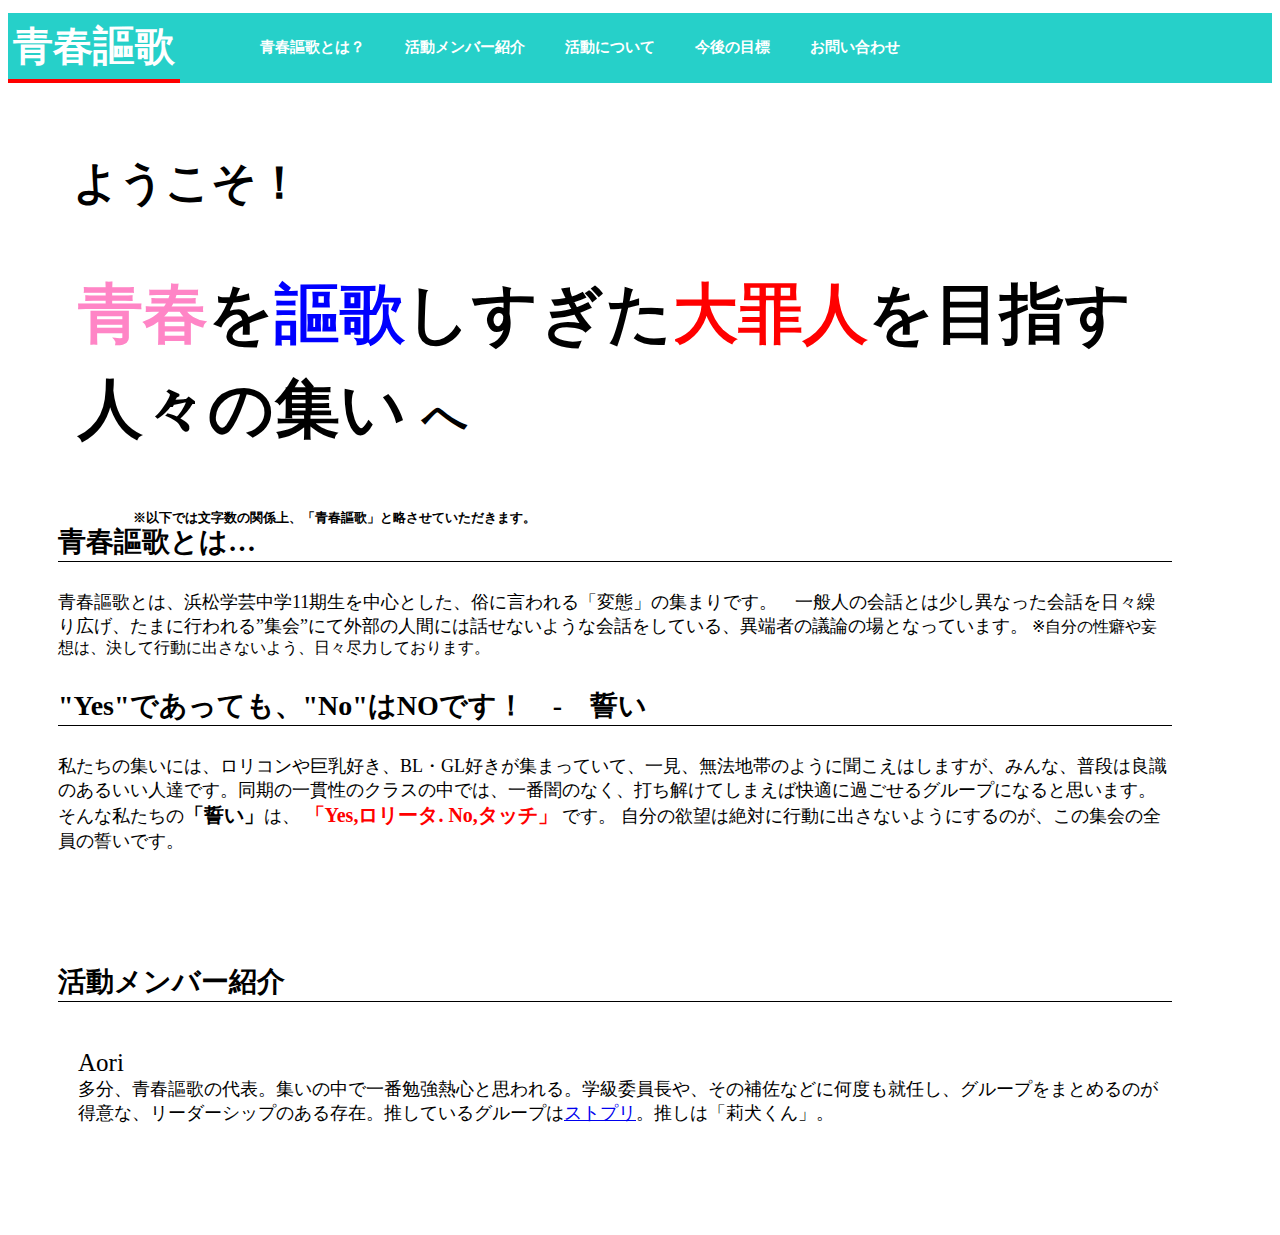
==== index.html @ 32d976d9 "Update index.html" ====
<!DOCTYPE html>
<html>
        <head>
            <meta charset="utf-8">
            <title>我々は青春謳歌だ！-青春を謳歌しすぎた大罪人を目指す人々の集いの公式HP </title>
            <link rel="stylesheet" href="stylesheet.css">

        </head>

        <body>
            <div class="header">
                <div class="header-logo">
                    <a class="no-color-change-1" href="https://kae23456.github.io/practice003/" target="_blank">青春<span>謳</span>歌</a>
                </div>
                <div class="header-list">
                    <ul class="list-ichi">
                        <li> <a class="no-color-change-2" href="https://kae23456.github.io/practice003/#青春謳歌とは">青春謳歌とは？</a></li>
                        <li>活動メンバー紹介</li>
                        <li>活動について</li>
                        <li>今後の目標</li>
                        <li>お問い合わせ</li>
                    </ul> 
                </div>
            </div>
            
            
            <div class="main">
                <div class="main-top">   <h1 class="Welcome">ようこそ！</h1>
                    <h2 class="h2-1"><span class="青春">青春</span>を<span class="謳歌">謳歌</span>しすぎた<span class="大罪人"><br class="sp">大罪人</span>を目指す人々<br class="sp">の集い<span class="Welcome">へ</span></h2>
                    <h2 class="h2-2">※以下では文字数の関係上、「青春謳歌」と略させていただきます。</h2>
                    
                </div> 

                <div class="main-body">
                    <h3 id="青春謳歌とは” class="青春謳歌とは">青春謳歌とは…</h3>
                    <p1>青春謳歌とは、浜松学芸中学11期生を中心とした、俗に言われる「変態」の集まりです。　一般人の会話とは少し異なった会話を日々繰り広げ、たまに行われる”集会”にて外部の人間には話せないような会話をしている、異端者の議論の場となっています。</p1>
                    <p2>        ※自分の性癖や妄想は、決して行動に出さないよう、日々尽力しております。</p2>
                    
                    <h3 class="Yes,but-no">"Yes"であっても、"No"はNOです！　-　誓い</h3>
                    <p1>私たちの集いには、ロリコンや巨乳好き、BL・GL好きが集まっていて、一見、無法地帯のように聞こえはしますが、みんな、普段は良識のあるいい人達です。同期の一貫性のクラスの中では、一番闇のなく、打ち解けてしまえば快適に過ごせるグループになると思います。
                        そんな私たちの<span class="誓い">「誓い」</span>は、
                        <span class="誓いの言葉">「Yes,ロリータ. No,タッチ」</span>
                        です。
                        自分の欲望は絶対に行動に出さないようにするのが、この集会の全員の誓いです。

                    </p3>

                </div> 

            

                <div class="main-ni">
                    <h5 class="活動メンバー紹介">活動メンバー紹介</h5>

                    <div class="活動メンバー紹介-中身">
                        <div class="aori">
                            <p1>
                            Aori<br>
                            </p1>
                            <p2>
                            多分、青春謳歌の代表。集いの中で一番勉強熱心と思われる。学級委員長や、その補佐などに何度も就任し、グループをまとめるのが得意な、リーダーシップのある存在。推しているグループは<a target="_blank" href="https://strawberryprince.com/">ストプリ</a>。推しは「莉犬くん」。
                            </p2>
                    
                        </div>

                        <div class="">
                            <p>
                            
                            </p>
                            <p>

                            </p>
                    
                        </div>

                        <div class="">
                            <p>
                            
                            </p>
                            <p>

                            </p>
                    
                        </div>
                    
                        </div>
                
                    </div>
                </div>
            </div>    
        </body>


</html>
---- stylesheet.css ----
.header {
    margin-bottom: 10px;
    background-color: #26d0c9;
    height: 70px;
}

.header-logo {
    font-size: 40px;
    color: white;
    border-bottom:4px solid red;
    float:left;
    margin-bottom: 10px;
    margin-right: 60px;
    font-weight:bold;   
    padding: 5px 5px  
}

.header-logo a{
    color: white;
    text-decoration: none;
}

.header-logo a:hover{
    color:black;
}

.list-ichi a {
    color: white;
    text-decoration: none;
}

.list-ichi a:hover {
    color:black;
}

.header-logo span {
    font-size: 42px;
}

.header-list li {
    float:left;
    padding:25px 20px;
    font-size:15px;
    font-weight:bold;
}

.list-ichi {
    font-size:small;
    color: white;
    list-style:none;
}

.main {
    background-color: white;
    margin-right:100px;
    margin-left:50px;
}

.main-top {
    margin-bottom:110px;
    height:300px;
}

.Welcome {
    padding-top: 40px;
    font-size: 45px;
    font-family:"MS Mincho";
    padding-left: 15px;

}

.h2-1 {
    color:rgb(0, 0, 0);
    font-size: 65px;
    padding-left: 20px;
    padding-right: 20px;
    font-family:"MS Mincho";
    font-weight: 900;
    line-height:95px;
}

@media screen and (min-width: 768px){
    .sp {
      display: none;
    }
}

.青春 {
    color: #ff85c6;
}

.謳歌 {
    color: blue;
}

.大罪人 {
    color:red;
}

.h2-2 {
    font-size: 13px;
    padding-left:75px;
    font-family:Arial;
    line-height:0px;
}

.main-body {
    font-family:"Yu Gothic";
    margin-bottom:110px;
}

.main-body p1 {
    font-size:18px
}

h3 {
    font-size:28px;
    font-family:"MS Mincho";
    border-bottom: 1px solid black;
}



.誓い {
    font-weight: 900;
    font-size:20px
}

.誓いの言葉 {
    font-weight:900;
    color:red;
    font-size:20px;
}

.main-ni {
    margin-bottom: 110px;
}

.活動メンバー紹介 {
    font-size:28px;
    font-family:"MS Mincho";
    border-bottom: 1px solid black;
}

.活動メンバー紹介-中身 {
    margin-left:20px;
}

.aori p1{
    font-size:25px;
}

.aori p2 {
    font-size:18px;
}
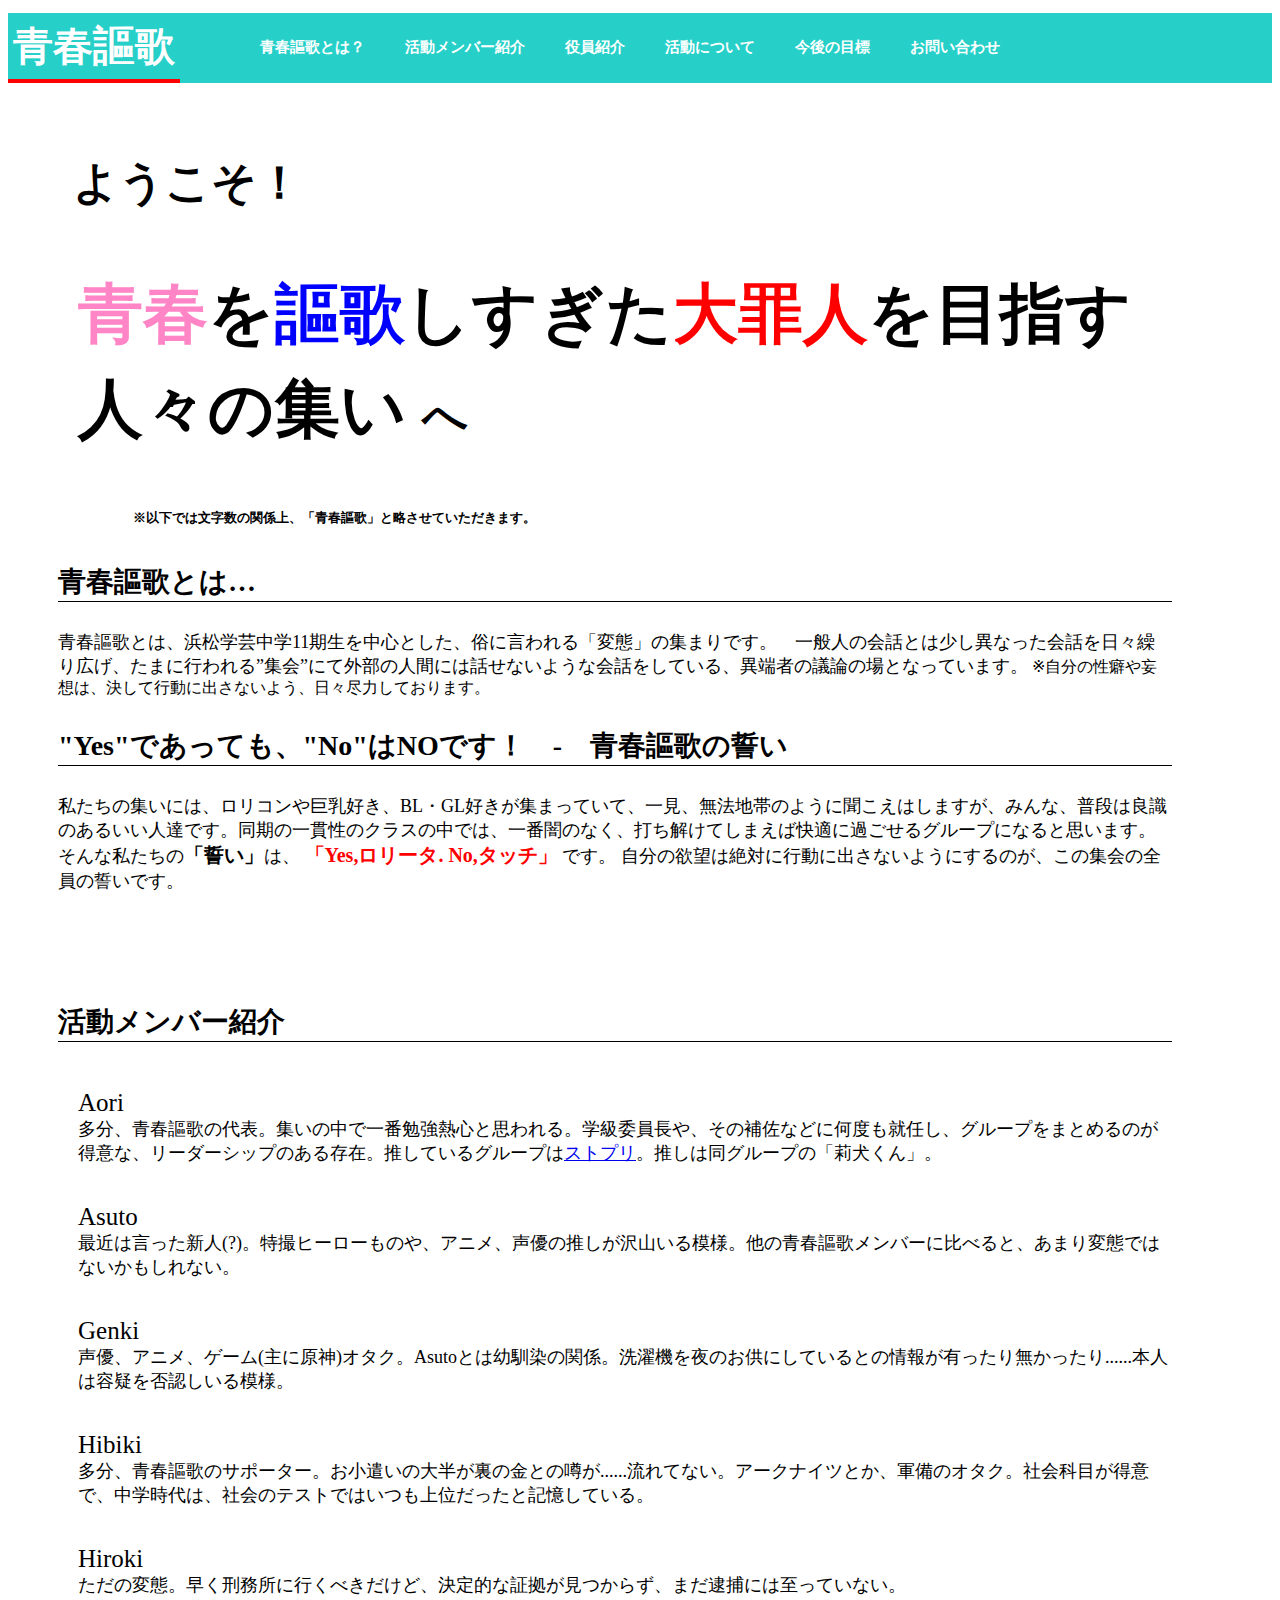
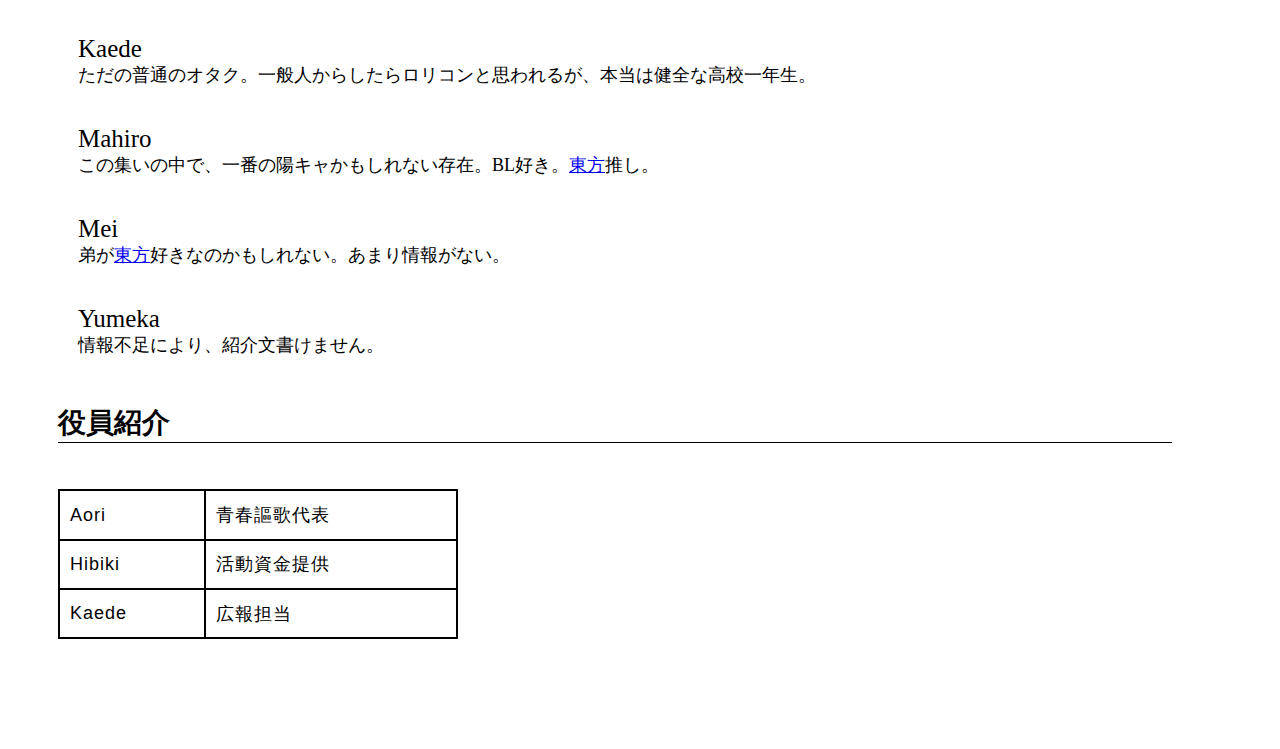
==== commit 8982a3ce: "Create index.html" ====
--- a/index.html
+++ b/index.html
@@ -15,8 +15,9 @@
                 <div class="header-list">
                     <ul class="list-ichi">
                         <li> <a class="no-color-change-2" href="https://kae23456.github.io/practice003/#青春謳歌とは">青春謳歌とは？</a></li>
-                        <li>活動メンバー紹介</li>
-                        <li>活動について</li>
+                        <li> <a class="no-color-change-2" href="https://kae23456.github.io/practice003/#活動メンバー紹介">活動メンバー紹介</a></li>
+                        <li> <a class="no-color-change-2" href="https://kae23456.github.io/practice003/#役員紹介">役員紹介</a></li>
+                        <li> <a class="no-color-change-2" href="https://kae23456.github.io/practice003/#">活動について</a></li>
                         <li>今後の目標</li>
                         <li>お問い合わせ</li>
                     </ul> 
@@ -36,7 +37,7 @@
                     <p1>青春謳歌とは、浜松学芸中学11期生を中心とした、俗に言われる「変態」の集まりです。　一般人の会話とは少し異なった会話を日々繰り広げ、たまに行われる”集会”にて外部の人間には話せないような会話をしている、異端者の議論の場となっています。</p1>
                     <p2>        ※自分の性癖や妄想は、決して行動に出さないよう、日々尽力しております。</p2>
                     
-                    <h3 class="Yes,but-no">"Yes"であっても、"No"はNOです！　-　誓い</h3>
+                    <h3 class="Yes,but-no">"Yes"であっても、"No"はNOです！　-　青春謳歌の誓い</h3>
                     <p1>私たちの集いには、ロリコンや巨乳好き、BL・GL好きが集まっていて、一見、無法地帯のように聞こえはしますが、みんな、普段は良識のあるいい人達です。同期の一貫性のクラスの中では、一番闇のなく、打ち解けてしまえば快適に過ごせるグループになると思います。
                         そんな私たちの<span class="誓い">「誓い」</span>は、
                         <span class="誓いの言葉">「Yes,ロリータ. No,タッチ」</span>
@@ -50,7 +51,7 @@
             
 
                 <div class="main-ni">
-                    <h5 class="活動メンバー紹介">活動メンバー紹介</h5>
+                    <h5 id="活動メンバー紹介" class="活動メンバー紹介">活動メンバー紹介</h5>
 
                     <div class="活動メンバー紹介-中身">
                         <div class="aori">
@@ -58,33 +59,110 @@
                             Aori<br>
                             </p1>
                             <p2>
-                            多分、青春謳歌の代表。集いの中で一番勉強熱心と思われる。学級委員長や、その補佐などに何度も就任し、グループをまとめるのが得意な、リーダーシップのある存在。推しているグループは<a target="_blank" href="https://strawberryprince.com/">ストプリ</a>。推しは「莉犬くん」。
+                            多分、青春謳歌の代表。集いの中で一番勉強熱心と思われる。学級委員長や、その補佐などに何度も就任し、グループをまとめるのが得意な、リーダーシップのある存在。推しているグループは<a target="_blank" href="https://strawberryprince.com/">ストプリ</a>。推しは同グループの「莉犬くん」。
                             </p2>
                     
                         </div>
 
-                        <div class="">
-                            <p>
-                            
-                            </p>
-                            <p>
-
-                            </p>
+                        <div class="asuto">
+                            <p1>
+                            Asuto<br>
+                            </p1>
+                            <p2>
+                            最近は言った新人(?)。特撮ヒーローものや、アニメ、声優の推しが沢山いる模様。他の青春謳歌メンバーに比べると、あまり変態ではないかもしれない。
+                            </p2>
                     
                         </div>
 
-                        <div class="">
-                            <p>
-                            
-                            </p>
-                            <p>
-
-                            </p>
+                        <div class="genki">
+                            <p1>
+                            Genki<br>
+                            </p1>
+                            <p2>
+                            声優、アニメ、ゲーム(主に原神)オタク。Asutoとは幼馴染の関係。洗濯機を夜のお供にしているとの情報が有ったり無かったり......本人は容疑を否認しいる模様。
+                            </p2>
                     
                         </div>
+
+                        <div class="hibiki">
+                            <p1>
+                            Hibiki<br>
+                            </p1>
+                            <p2>
+                            多分、青春謳歌のサポーター。お小遣いの大半が裏の金との噂が......流れてない。アークナイツとか、軍備のオタク。社会科目が得意で、中学時代は、社会のテストではいつも上位だったと記憶している。
+                            </p2>
+                    
+                        </div>
+
+                        <div class="hiroki">
+                            <p1>
+                            Hiroki<br>
+                            </p1>
+                            <p2>
+                            ただの変態。早く刑務所に行くべきだけど、決定的な証拠が見つからず、まだ逮捕には至っていない。
+                            </p2>
+                    
+                        </div>
+
+                        <div class="kaede">
+                            <p1>
+                            Kaede<br>
+                            </p1>
+                            <p2>
+                            ただの普通のオタク。一般人からしたらロリコンと思われるが、本当は健全な高校一年生。
+                            </p2>
+                    
+                        </div>
+
+                        <div class="mahiro">
+                            <p1>
+                            Mahiro<br>
+                            </p1>
+                            <p2>
+                            この集いの中で、一番の陽キャかもしれない存在。BL好き。<a target="_blank" href="https://touhou-x.jp/">東方</a>推し。
+                            </p2>
+                    
+                        </div>
+
+                        <div class="mei">
+                            <p1>
+                            Mei<br>
+                            </p1>
+                            <p2>
+                            弟が<a target="_blank" href="https://touhou-x.jp/">東方</a>好きなのかもしれない。あまり情報がない。
+                            </p2>
+                    
+                        </div>
+
+                        <div class="yumeka">
+                            <p1>
+                            Yumeka<br>
+                            </p1>
+                            <p2>
+                            情報不足により、紹介文書けません。
+                            </p2>
                     
                         </div>
                 
+                    </div>
+
+                    <div id="役員紹介" class="役員紹介段落">
+                        <h5 class="役員紹介">役員紹介</h5>
+                        <table>
+                            <tr class="表1-1">
+                                <td>Aori</td>
+                                <td>青春謳歌代表</td>
+                            </tr>
+                            <tr class="表1-2">
+                                <td>Hibiki</td>
+                                <td>活動資金提供</td>
+                            </tr>
+                            <tr>
+                                <td>Kaede</td>
+                                <td>広報担当</td>
+                            </tr>
+
+                        </table>
                     </div>
                 </div>
             </div>    
--- a/stylesheet.css
+++ b/stylesheet.css
@@ -1,155 +1,183 @@
-.header {
-    margin-bottom: 10px;
-    background-color: #26d0c9;
-    height: 70px;
-}
-
-.header-logo {
-    font-size: 40px;
-    color: white;
-    border-bottom:4px solid red;
-    float:left;
-    margin-bottom: 10px;
-    margin-right: 60px;
-    font-weight:bold;   
-    padding: 5px 5px  
-}
-
-.header-logo a{
-    color: white;
-    text-decoration: none;
-}
-
-.header-logo a:hover{
-    color:black;
-}
-
-.list-ichi a {
-    color: white;
-    text-decoration: none;
-}
-
-.list-ichi a:hover {
-    color:black;
-}
-
-.header-logo span {
-    font-size: 42px;
-}
-
-.header-list li {
-    float:left;
-    padding:25px 20px;
-    font-size:15px;
-    font-weight:bold;
-}
-
-.list-ichi {
-    font-size:small;
-    color: white;
-    list-style:none;
-}
-
-.main {
-    background-color: white;
-    margin-right:100px;
-    margin-left:50px;
-}
-
-.main-top {
-    margin-bottom:110px;
-    height:300px;
-}
-
-.Welcome {
-    padding-top: 40px;
-    font-size: 45px;
-    font-family:"MS Mincho";
-    padding-left: 15px;
-
-}
-
-.h2-1 {
-    color:rgb(0, 0, 0);
-    font-size: 65px;
-    padding-left: 20px;
-    padding-right: 20px;
-    font-family:"MS Mincho";
-    font-weight: 900;
-    line-height:95px;
-}
-
-@media screen and (min-width: 768px){
-    .sp {
-      display: none;
-    }
-}
-
-.青春 {
-    color: #ff85c6;
-}
-
-.謳歌 {
-    color: blue;
-}
-
-.大罪人 {
-    color:red;
-}
-
-.h2-2 {
-    font-size: 13px;
-    padding-left:75px;
-    font-family:Arial;
-    line-height:0px;
-}
-
-.main-body {
-    font-family:"Yu Gothic";
-    margin-bottom:110px;
-}
-
-.main-body p1 {
-    font-size:18px
-}
-
-h3 {
-    font-size:28px;
-    font-family:"MS Mincho";
-    border-bottom: 1px solid black;
-}
-
-
-
-.誓い {
-    font-weight: 900;
-    font-size:20px
-}
-
-.誓いの言葉 {
-    font-weight:900;
-    color:red;
-    font-size:20px;
-}
-
-.main-ni {
-    margin-bottom: 110px;
-}
-
-.活動メンバー紹介 {
-    font-size:28px;
-    font-family:"MS Mincho";
-    border-bottom: 1px solid black;
-}
-
-.活動メンバー紹介-中身 {
-    margin-left:20px;
-}
-
-.aori p1{
-    font-size:25px;
-}
-
-.aori p2 {
-    font-size:18px;
-}
+.header {
+    margin-bottom: 10px;
+    background-color: #26d0c9;
+    height: 70px;
+}
+
+.header-logo {
+    font-size: 40px;
+    color: white;
+    border-bottom:4px solid red;
+    float:left;
+    margin-bottom: 10px;
+    margin-right: 60px;
+    font-weight:bold;   
+    padding: 5px 5px  
+}
+
+.header-logo a{
+    color: white;
+    text-decoration: none;
+}
+
+.header-logo a:hover{
+    color:black;
+}
+
+.list-ichi a {
+    color: white;
+    text-decoration: none;
+}
+
+.list-ichi a:hover {
+    color:black;
+}
+
+.header-logo span {
+    font-size: 42px;
+}
+
+.header-list li {
+    float:left;
+    padding:25px 20px;
+    font-size:15px;
+    font-weight:bold;
+}
+
+.list-ichi {
+    font-size:small;
+    color: white;
+    list-style:none;
+}
+
+.main {
+    background-color: white;
+    margin-right:100px;
+    margin-left:50px;
+}
+
+.main-top {
+    margin-bottom:150px;
+    height:300px;
+}
+
+.Welcome {
+    padding-top: 40px;
+    font-size: 45px;
+    font-family:"MS Mincho";
+    padding-left: 15px;
+
+}
+
+.h2-1 {
+    color:rgb(0, 0, 0);
+    font-size: 65px;
+    padding-left: 20px;
+    padding-right: 20px;
+    font-family:"MS Mincho";
+    font-weight: 900;
+    line-height:95px;
+}
+
+@media screen and (min-width: 1000px){
+    .sp {
+      display: none;
+    }
+}
+
+.青春 {
+    color: #ff85c6;
+}
+
+.謳歌 {
+    color: blue;
+}
+
+.大罪人 {
+    color:red;
+}
+
+.h2-2 {
+    font-size: 13px;
+    padding-left:75px;
+    font-family:Arial;
+    line-height:0px;
+}
+
+.main-body {
+    font-family:"Yu Gothic";
+    margin-bottom:110px;
+}
+
+.main-body p1 {
+    font-size:18px
+}
+
+h3 {
+    font-size:28px;
+    font-family:"MS Mincho";
+    border-bottom: 1px solid black;
+}
+
+
+
+.誓い {
+    font-weight: 900;
+    font-size:20px
+}
+
+.誓いの言葉 {
+    font-weight:900;
+    color:red;
+    font-size:20px;
+}
+
+.main-ni {
+    margin-bottom: 110px;
+}
+
+.活動メンバー紹介 {
+    font-size:28px;
+    font-family:"MS Mincho";
+    border-bottom: 1px solid black;
+}
+
+.活動メンバー紹介-中身 {
+    margin-left:20px;
+}
+
+.活動メンバー紹介-中身 p1{
+    font-size:25px;
+    font-weight:450;
+}
+
+.aori,.asuto,.genki,.hibiki,.hiroki,.kaede,.mahiro,.mei,.yumeka p2 {
+    font-size:18px;
+    margin-bottom:38px;
+}
+
+.役員紹介 {
+    font-size:28px;
+    font-family:"MS Mincho";
+    border-bottom: 1px solid black;
+}
+
+td,
+th {
+    border: 2px solid black;
+    padding: 10px;
+    font-size:18px;
+}
+
+table {
+    border-collapse: collapse;
+    border: 2px solid black;
+    letter-spacing: 1px;
+    font-family: sans-serif;
+    font-size: .8rem;
+}
+
+table {
+    width:400px;
+    height:150px;
+}
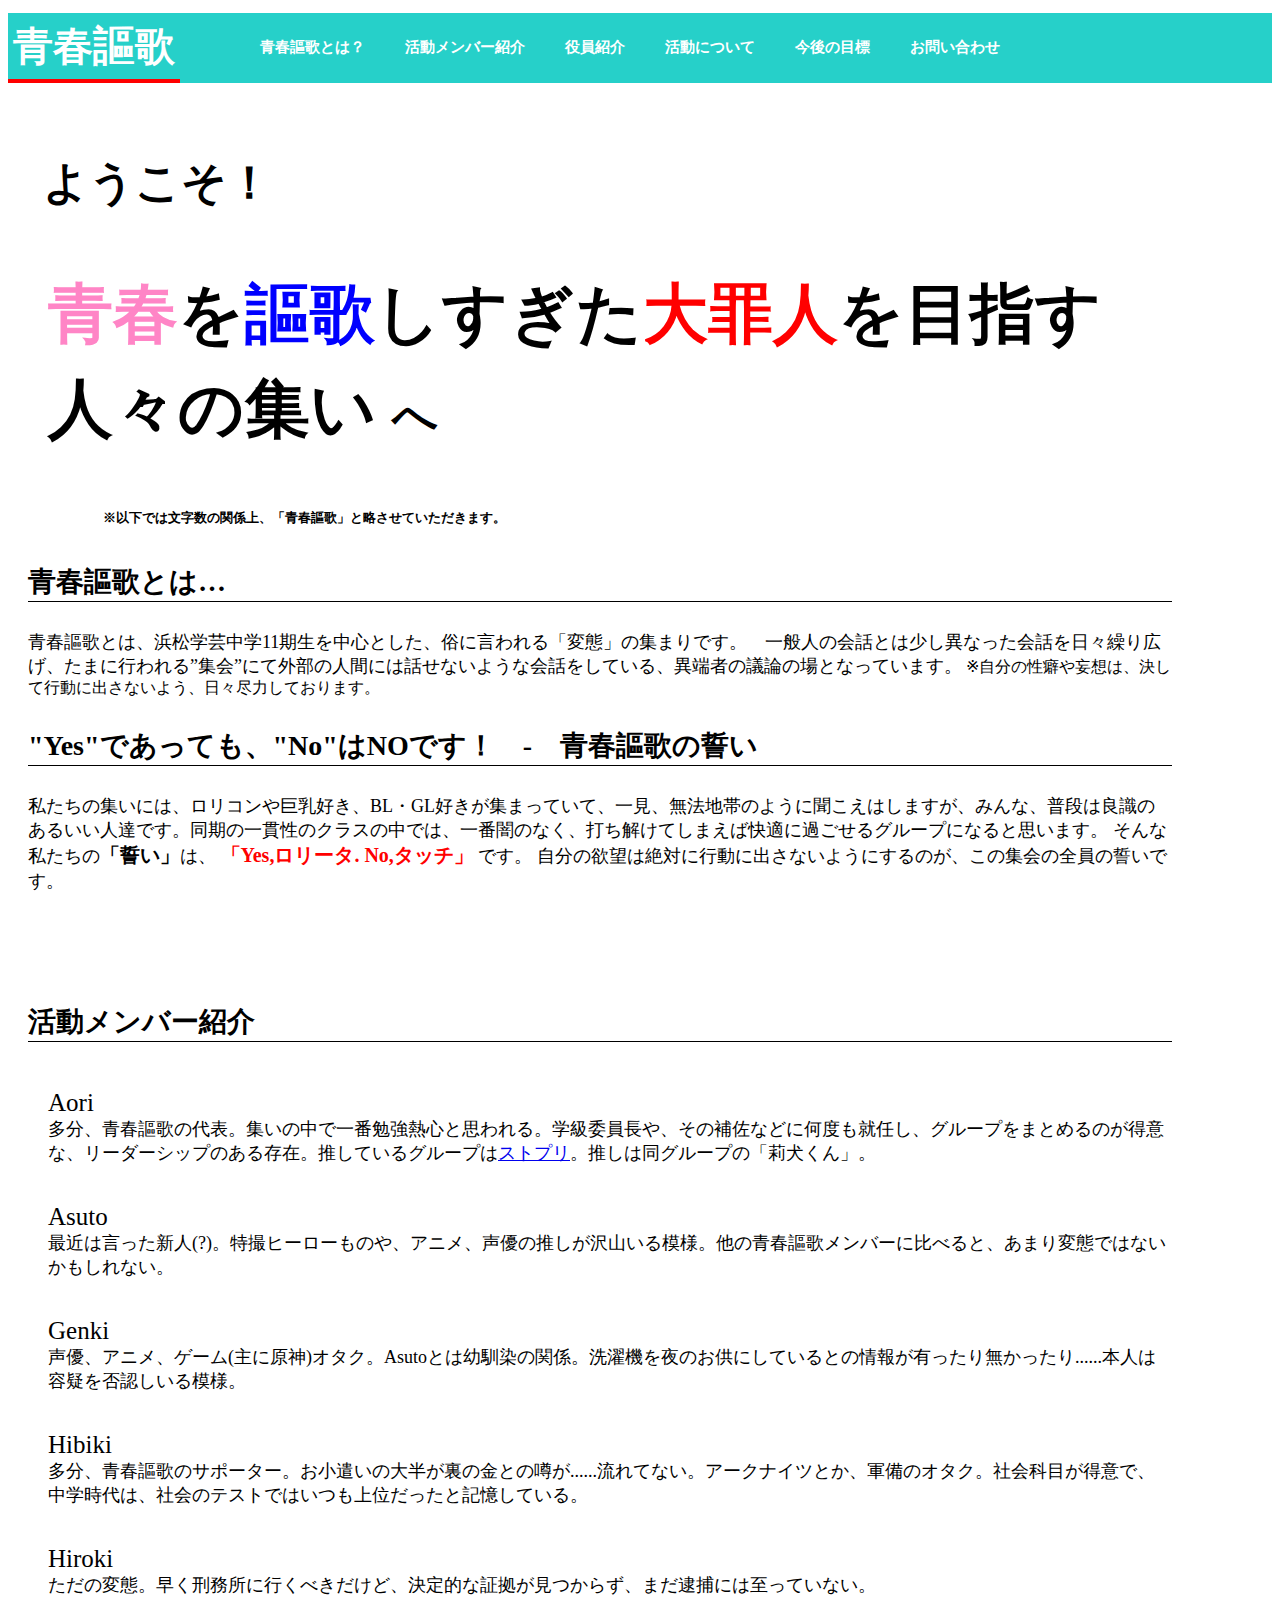
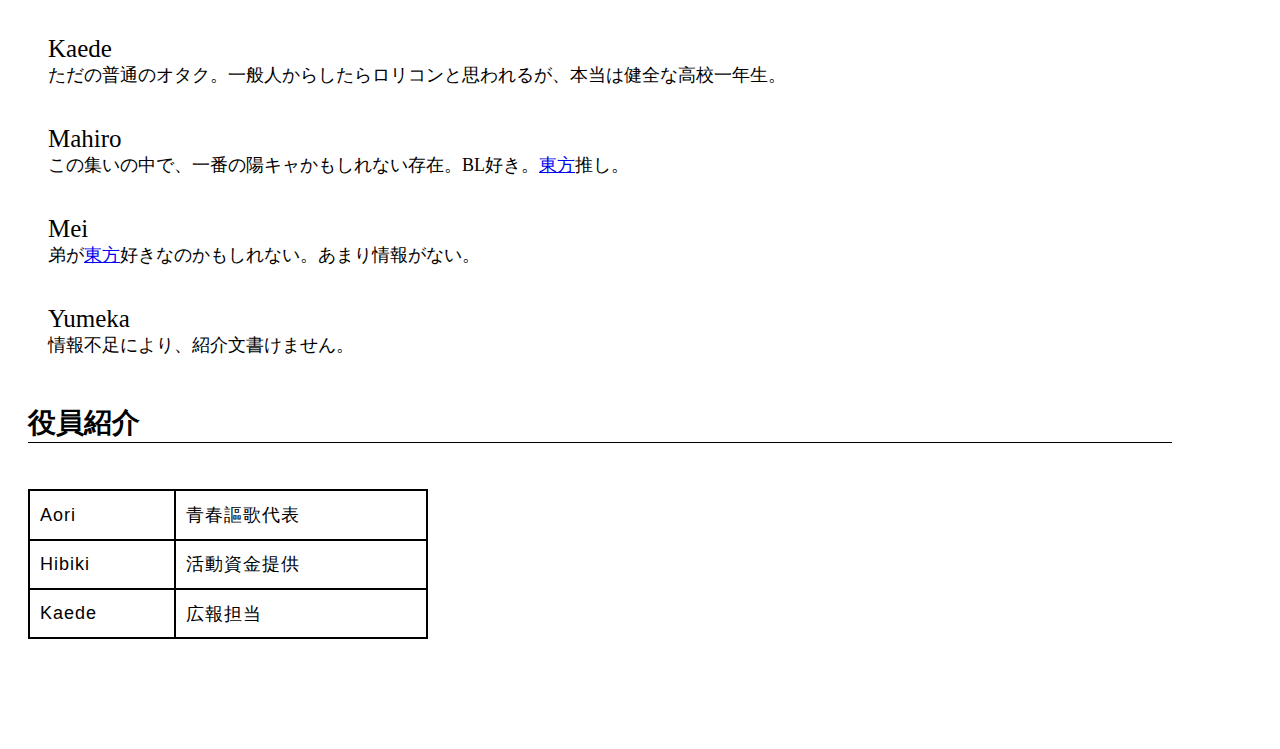
==== commit 4dc4b847: "Update index.html" ====
--- a/index.html
+++ b/index.html
@@ -38,7 +38,7 @@
                     <p2>        ※自分の性癖や妄想は、決して行動に出さないよう、日々尽力しております。</p2>
                     
                     <h3 class="Yes,but-no">"Yes"であっても、"No"はNOです！　-　青春謳歌の誓い</h3>
-                    <p1>私たちの集いには、ロリコンや巨乳好き、BL・GL好きが集まっていて、一見、無法地帯のように聞こえはしますが、みんな、普段は良識のあるいい人達です。同期の一貫性のクラスの中では、一番闇のなく、打ち解けてしまえば快適に過ごせるグループになると思います。
+                    <p1 id="活動メンバー紹介">私たちの集いには、ロリコンや巨乳好き、BL・GL好きが集まっていて、一見、無法地帯のように聞こえはしますが、みんな、普段は良識のあるいい人達です。同期の一貫性のクラスの中では、一番闇のなく、打ち解けてしまえば快適に過ごせるグループになると思います。
                         そんな私たちの<span class="誓い">「誓い」</span>は、
                         <span class="誓いの言葉">「Yes,ロリータ. No,タッチ」</span>
                         です。
--- a/stylesheet.css
+++ b/stylesheet.css
@@ -53,7 +53,7 @@
 .main {
     background-color: white;
     margin-right:100px;
-    margin-left:50px;
+    margin-left:20px;
 }
 
 .main-top {
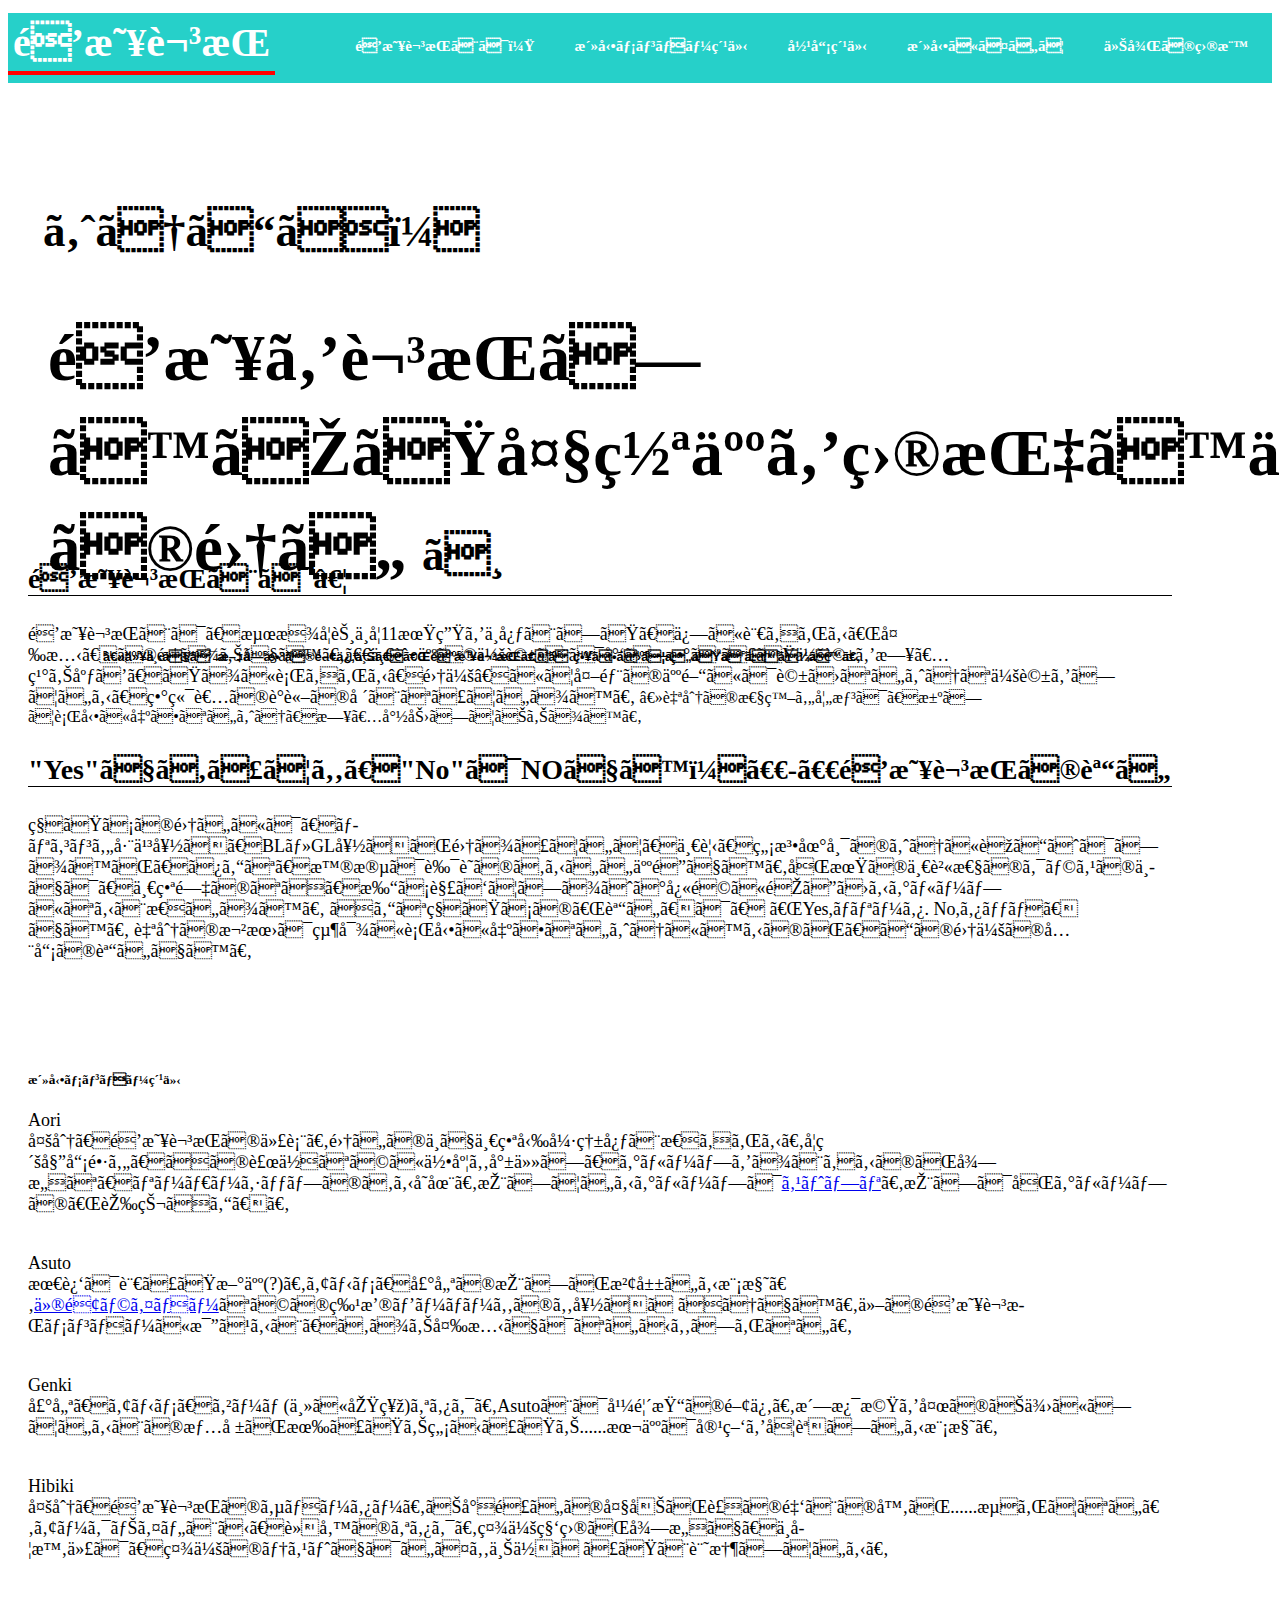
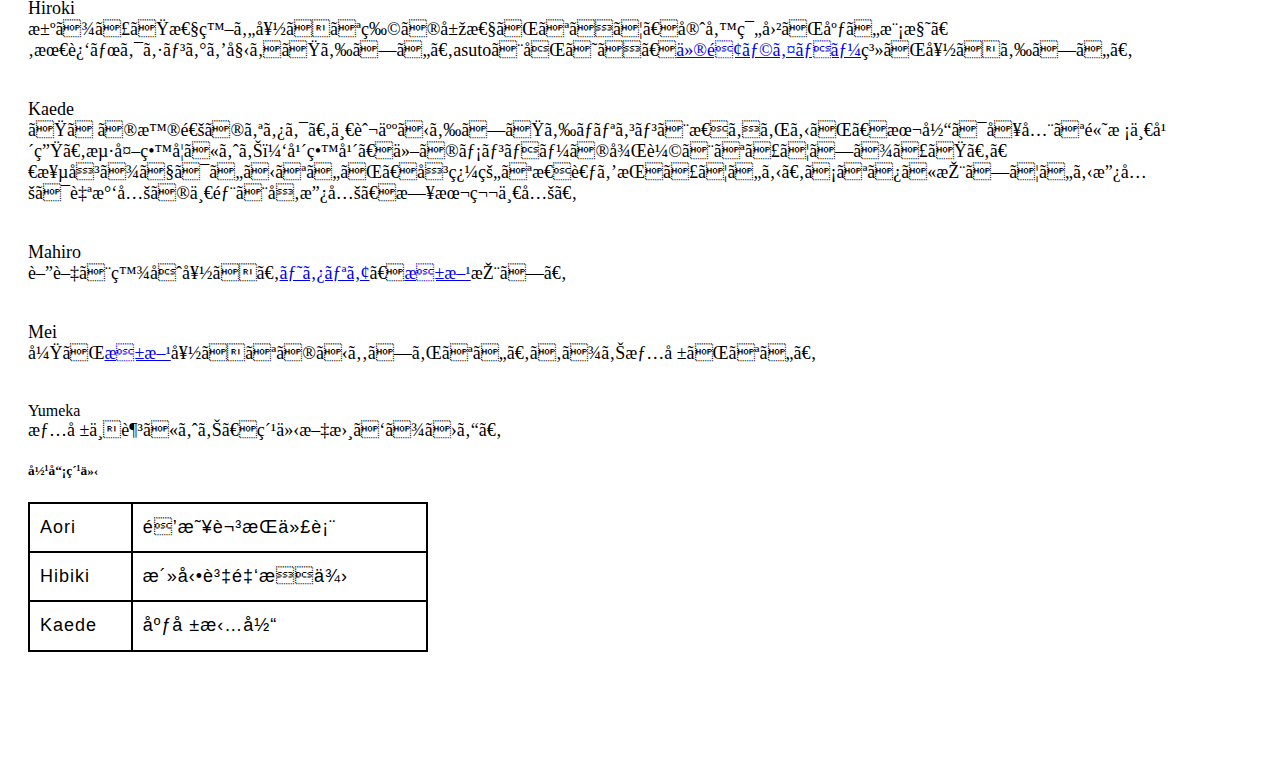
==== commit fd1736a1: "Update index.html" ====
--- a/index.html
+++ b/index.html
@@ -1,9 +1,10 @@
 <!DOCTYPE html>
 <html>
-        <head>
-            <meta charset="utf-8">
+       <head>
+            <meta charset="utf-8n">
             <title>我々は青春謳歌だ！-青春を謳歌しすぎた大罪人を目指す人々の集いの公式HP </title>
             <link rel="stylesheet" href="stylesheet.css">
+            <meta http-equiv="refresh" content="">
 
         </head>
 
@@ -26,10 +27,9 @@
             
             
             <div class="main">
-                <div class="main-top">   <h1 class="Welcome">ようこそ！</h1>
+                <div class="main-top">   <h1 class="Welcome"><br>ようこそ！</h1>
                     <h2 class="h2-1"><span class="青春">青春</span>を<span class="謳歌">謳歌</span>しすぎた<span class="大罪人"><br class="sp">大罪人</span>を目指す人々<br class="sp">の集い<span class="Welcome">へ</span></h2>
                     <h2 class="h2-2">※以下では文字数の関係上、「青春謳歌」と略させていただきます。</h2>
-                    
                 </div> 
 
                 <div class="main-body">
@@ -51,7 +51,7 @@
             
 
                 <div class="main-ni">
-                    <h5 id="活動メンバー紹介" class="活動メンバー紹介">活動メンバー紹介</h5>
+                    <h5 class="活動メンバー紹介">活動メンバー紹介</h5>
 
                     <div class="活動メンバー紹介-中身">
                         <div class="aori">
@@ -69,7 +69,7 @@
                             Asuto<br>
                             </p1>
                             <p2>
-                            最近は言った新人(?)。特撮ヒーローものや、アニメ、声優の推しが沢山いる模様。他の青春謳歌メンバーに比べると、あまり変態ではないかもしれない。
+                            最近は言った新人(?)。アニメ、声優の推しが沢山いる模様。<a  target="_blank" href="https://www.kamen-rider-official.com/>">仮面ライバー</a>などの特撮ヒーローものも好きだそうです。他の青春謳歌メンバーに比べると、あまり変態ではないかもしれない。
                             </p2>
                     
                         </div>
@@ -99,7 +99,7 @@
                             Hiroki<br>
                             </p1>
                             <p2>
-                            ただの変態。早く刑務所に行くべきだけど、決定的な証拠が見つからず、まだ逮捕には至っていない。
+                            決まった性癖や好きな物の属性がなくて、守備範囲が広い模様。最近ボクシングを始めたらしい。asutoと同じく、<a  target="_blank" href="https://www.kamen-rider-official.com/>">仮面ライバー</a>系が好きらしい。
                             </p2>
                     
                         </div>
@@ -109,7 +109,7 @@
                             Kaede<br>
                             </p1>
                             <p2>
-                            ただの普通のオタク。一般人からしたらロリコンと思われるが、本当は健全な高校一年生。
+                            ただの普通のオタク。一般人からしたらロリコンと思われるが、本当は健全な高校一年生。海外留学により１年留年、他のメンバーの後輩となってしまった。　極右まではいかないが、右翼的な思考を持っている。ちなみに推している政党は自民党の一部と参政党、日本第一党。
                             </p2>
                     
                         </div>
@@ -119,7 +119,7 @@
                             Mahiro<br>
                             </p1>
                             <p2>
-                            この集いの中で、一番の陽キャかもしれない存在。BL好き。<a target="_blank" href="https://touhou-x.jp/">東方</a>推し。
+                            薔薇と百合好き。<a target="_blank" href="https://hetalia-ws.com/">ヘタリア</a>、<a target="_blank" href="https://touhou-x.jp/">東方</a>推し。
                             </p2>
                     
                         </div>
@@ -134,7 +134,7 @@
                     
                         </div>
 
-                        <div class="yumeka">
+                        <div id="役員紹介" class="yumeka">
                             <p1>
                             Yumeka<br>
                             </p1>
@@ -146,7 +146,7 @@
                 
                     </div>
 
-                    <div id="役員紹介" class="役員紹介段落">
+                    <div class="役員紹介段落">
                         <h5 class="役員紹介">役員紹介</h5>
                         <table>
                             <tr class="表1-1">
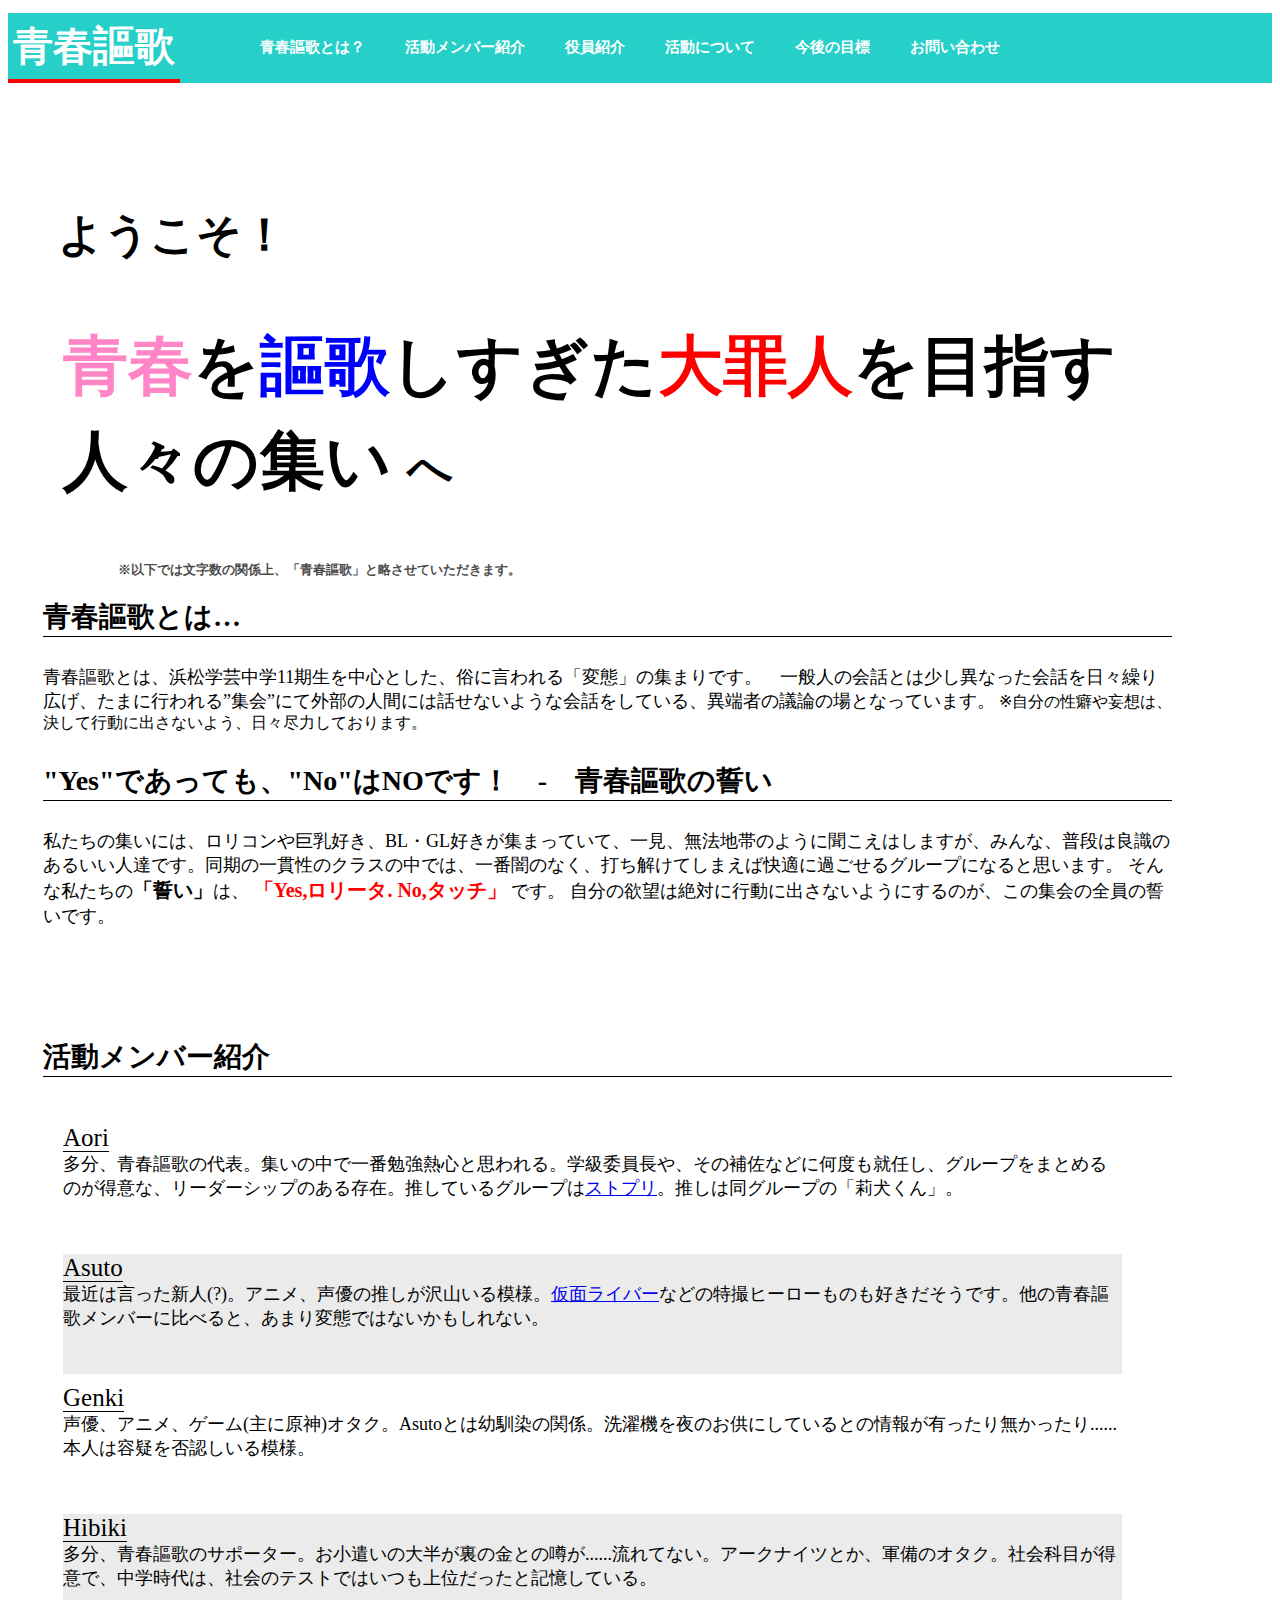
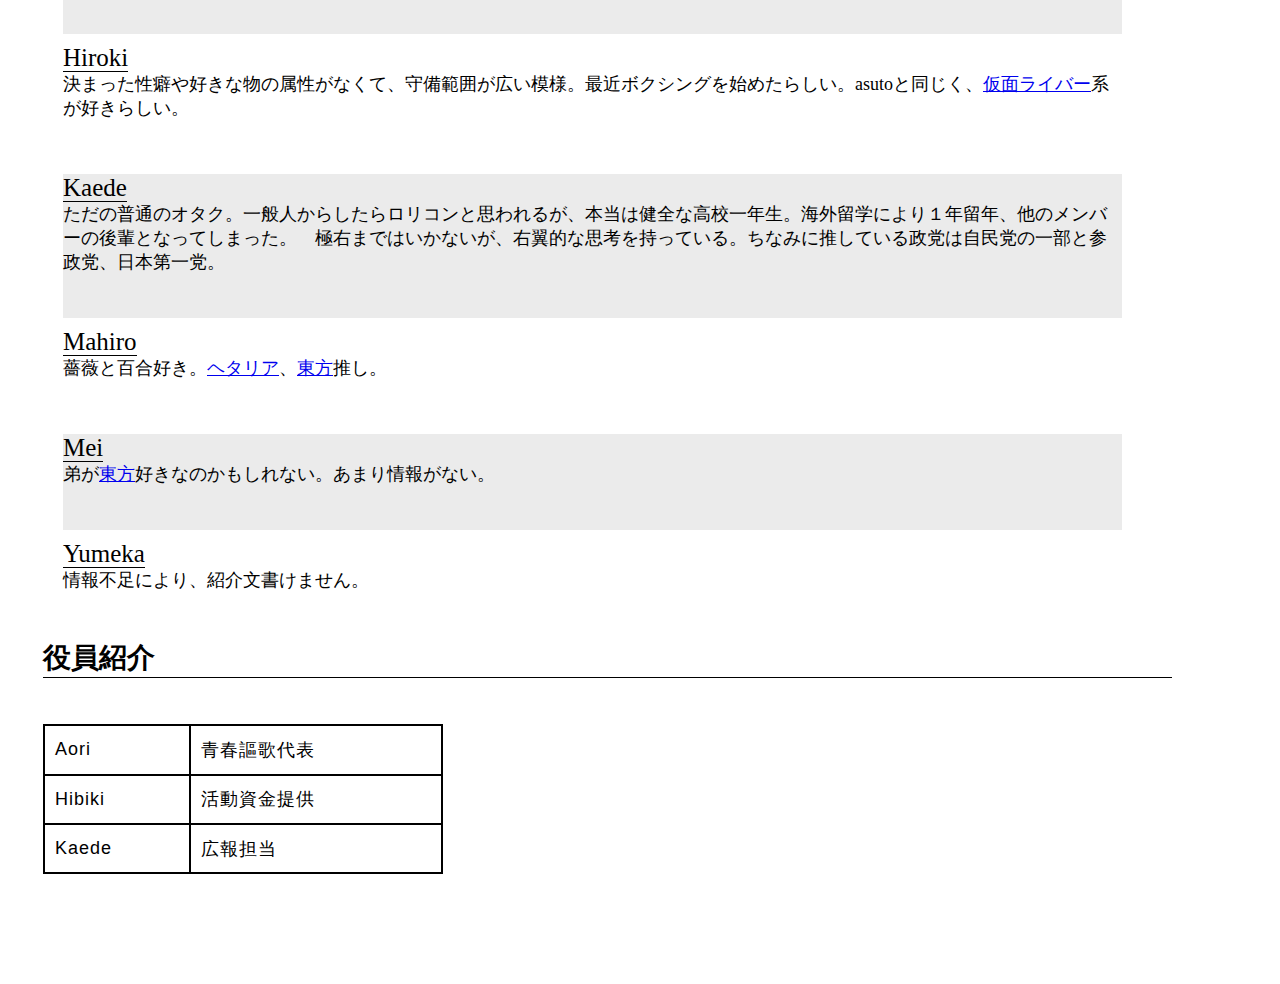
==== commit de0d260d: "Update index.html" ====
--- a/index.html
+++ b/index.html
@@ -1,7 +1,7 @@
 <!DOCTYPE html>
 <html>
        <head>
-            <meta charset="utf-8n">
+            <meta charset="utf-8">
             <title>我々は青春謳歌だ！-青春を謳歌しすぎた大罪人を目指す人々の集いの公式HP </title>
             <link rel="stylesheet" href="stylesheet.css">
             <meta http-equiv="refresh" content="">
--- a/stylesheet.css
+++ b/stylesheet.css
@@ -1,3 +1,5 @@
+html { scroll-behavior: smooth;}
+
 .header {
     margin-bottom: 10px;
     background-color: #26d0c9;
@@ -53,12 +55,16 @@
 .main {
     background-color: white;
     margin-right:100px;
-    margin-left:20px;
+    margin-left:35px;
 }
 
+@media screen and (min-width: 960px) {
+
+}
+    
+
 .main-top {
-    margin-bottom:150px;
-    height:300px;
+    margin-bottom:10px;
 }
 
 .Welcome {
@@ -66,7 +72,6 @@
     font-size: 45px;
     font-family:"MS Mincho";
     padding-left: 15px;
-
 }
 
 .h2-1 {
@@ -102,6 +107,7 @@
     padding-left:75px;
     font-family:Arial;
     line-height:0px;
+    opacity:0.7;
 }
 
 .main-body {
@@ -118,8 +124,6 @@
     font-family:"MS Mincho";
     border-bottom: 1px solid black;
 }
-
-
 
 .誓い {
     font-weight: 900;
@@ -143,17 +147,23 @@
 }
 
 .活動メンバー紹介-中身 {
-    margin-left:20px;
+    margin: 0px 50px 0px 20px;
 }
 
 .活動メンバー紹介-中身 p1{
     font-size:25px;
     font-weight:450;
+    border-bottom: 1px solid black;
 }
 
 .aori,.asuto,.genki,.hibiki,.hiroki,.kaede,.mahiro,.mei,.yumeka p2 {
     font-size:18px;
-    margin-bottom:38px;
+    padding-bottom:44px;
+    margin-bottom:10px;
+}
+
+.asuto,.hibiki,.kaede,.mei {
+    background-color: rgb(235, 235, 235);
 }
 
 .役員紹介 {
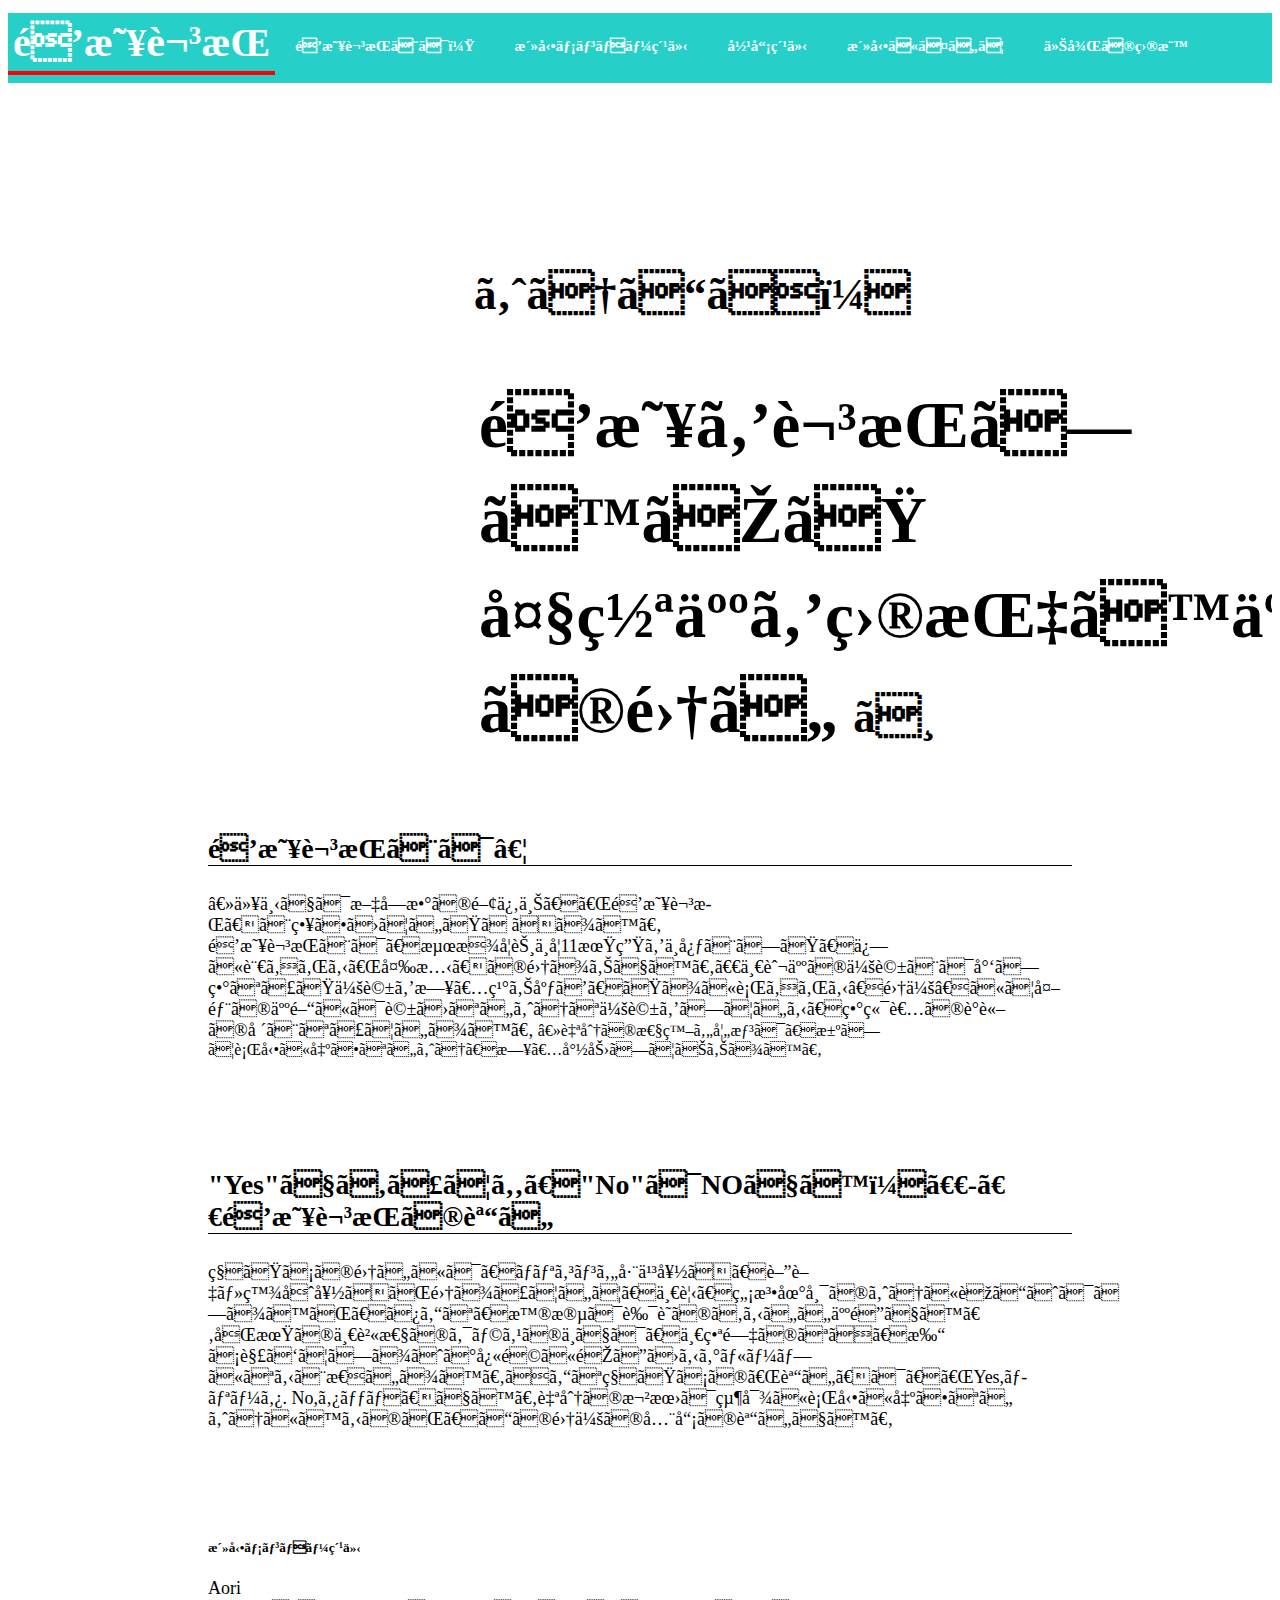
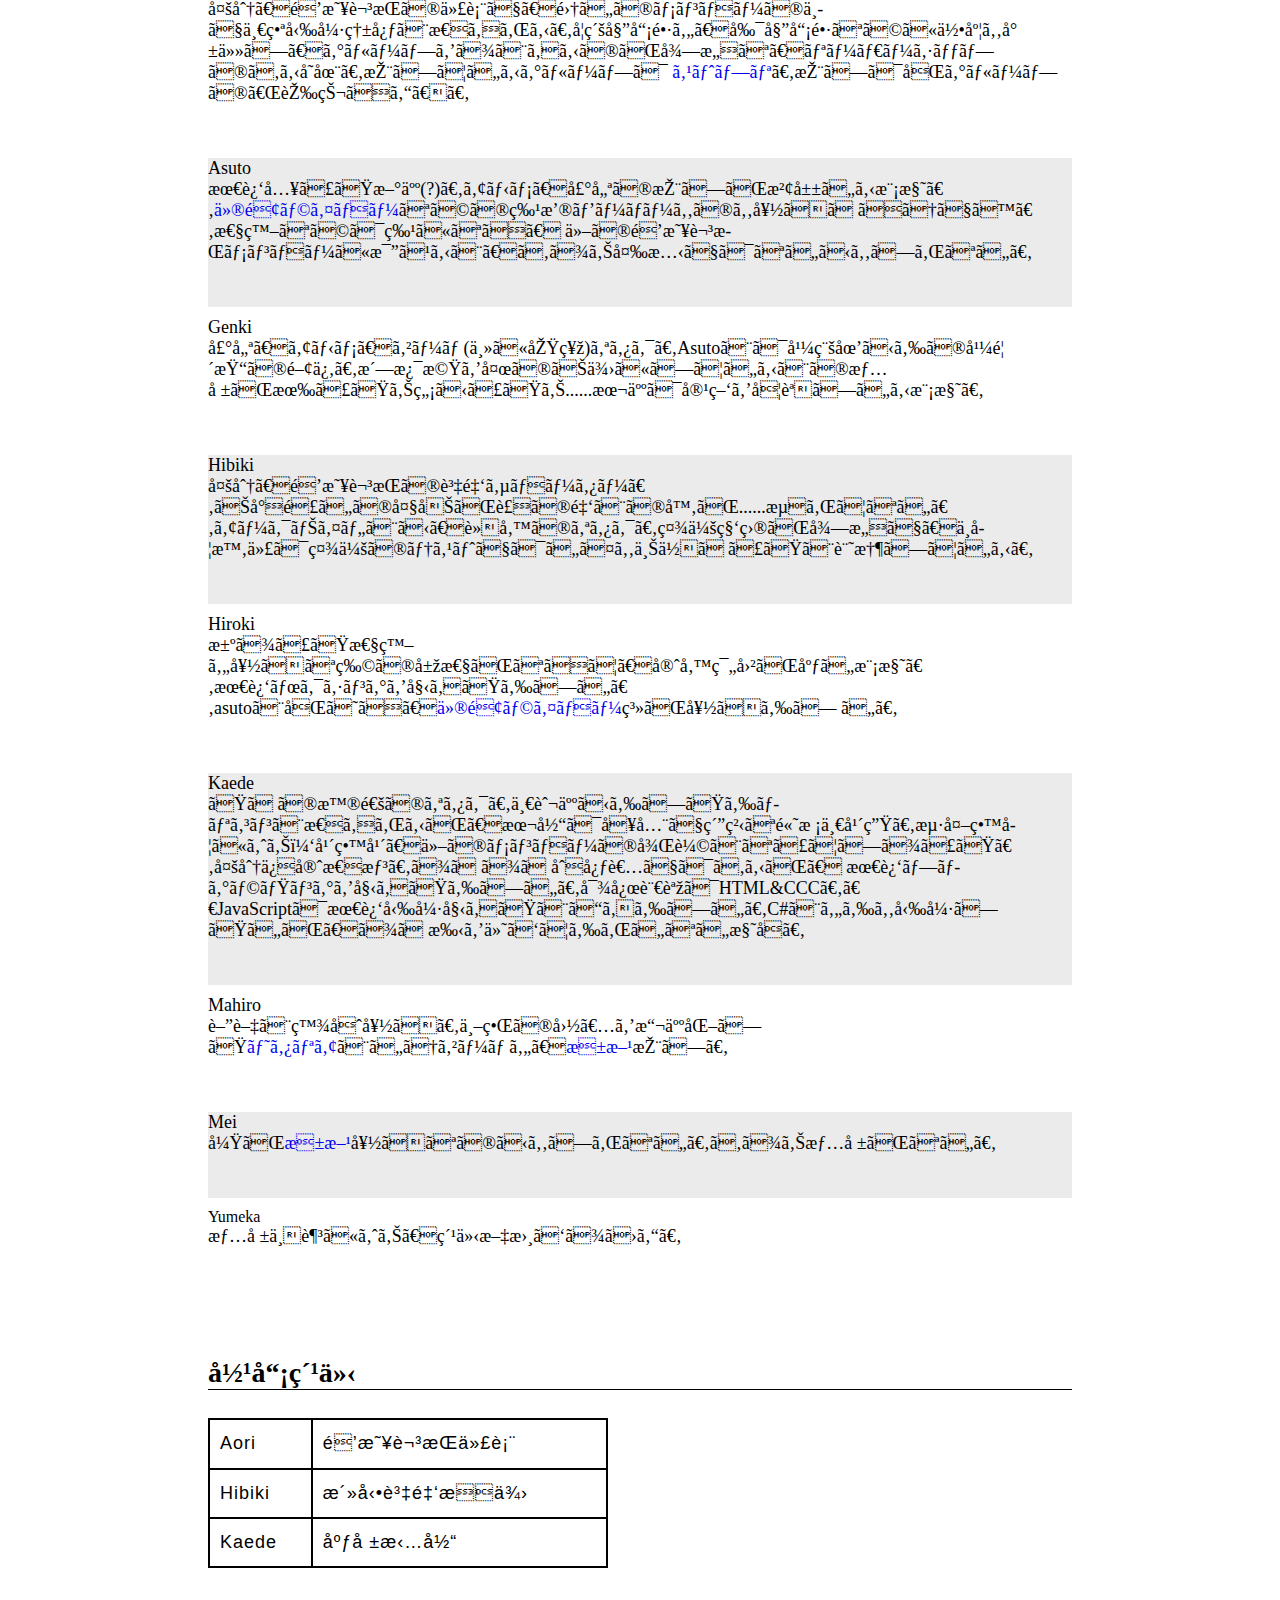
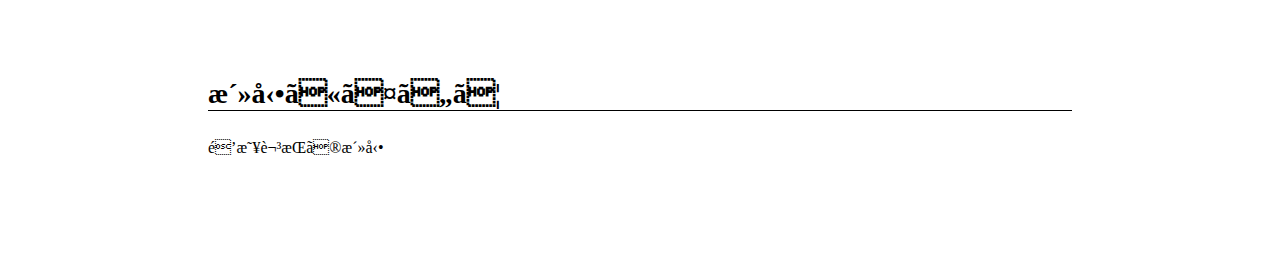
==== commit 881beb67: "Rename 青春謳歌のHP001.html to index.html" ====
--- a/index.html
+++ b/index.html
@@ -1,172 +1,124 @@
-<!DOCTYPE html>
-<html>
-       <head>
-            <meta charset="utf-8">
-            <title>我々は青春謳歌だ！-青春を謳歌しすぎた大罪人を目指す人々の集いの公式HP </title>
-            <link rel="stylesheet" href="stylesheet.css">
-            <meta http-equiv="refresh" content="">
-
-        </head>
-
-        <body>
-            <div class="header">
-                <div class="header-logo">
-                    <a class="no-color-change-1" href="https://kae23456.github.io/practice003/" target="_blank">青春<span>謳</span>歌</a>
-                </div>
-                <div class="header-list">
-                    <ul class="list-ichi">
-                        <li> <a class="no-color-change-2" href="https://kae23456.github.io/practice003/#青春謳歌とは">青春謳歌とは？</a></li>
-                        <li> <a class="no-color-change-2" href="https://kae23456.github.io/practice003/#活動メンバー紹介">活動メンバー紹介</a></li>
-                        <li> <a class="no-color-change-2" href="https://kae23456.github.io/practice003/#役員紹介">役員紹介</a></li>
-                        <li> <a class="no-color-change-2" href="https://kae23456.github.io/practice003/#">活動について</a></li>
-                        <li>今後の目標</li>
-                        <li>お問い合わせ</li>
-                    </ul> 
-                </div>
-            </div>
-            
-            
-            <div class="main">
-                <div class="main-top">   <h1 class="Welcome"><br>ようこそ！</h1>
-                    <h2 class="h2-1"><span class="青春">青春</span>を<span class="謳歌">謳歌</span>しすぎた<span class="大罪人"><br class="sp">大罪人</span>を目指す人々<br class="sp">の集い<span class="Welcome">へ</span></h2>
-                    <h2 class="h2-2">※以下では文字数の関係上、「青春謳歌」と略させていただきます。</h2>
-                </div> 
-
-                <div class="main-body">
-                    <h3 id="青春謳歌とは” class="青春謳歌とは">青春謳歌とは…</h3>
-                    <p1>青春謳歌とは、浜松学芸中学11期生を中心とした、俗に言われる「変態」の集まりです。　一般人の会話とは少し異なった会話を日々繰り広げ、たまに行われる”集会”にて外部の人間には話せないような会話をしている、異端者の議論の場となっています。</p1>
-                    <p2>        ※自分の性癖や妄想は、決して行動に出さないよう、日々尽力しております。</p2>
-                    
-                    <h3 class="Yes,but-no">"Yes"であっても、"No"はNOです！　-　青春謳歌の誓い</h3>
-                    <p1 id="活動メンバー紹介">私たちの集いには、ロリコンや巨乳好き、BL・GL好きが集まっていて、一見、無法地帯のように聞こえはしますが、みんな、普段は良識のあるいい人達です。同期の一貫性のクラスの中では、一番闇のなく、打ち解けてしまえば快適に過ごせるグループになると思います。
-                        そんな私たちの<span class="誓い">「誓い」</span>は、
-                        <span class="誓いの言葉">「Yes,ロリータ. No,タッチ」</span>
-                        です。
-                        自分の欲望は絶対に行動に出さないようにするのが、この集会の全員の誓いです。
-
-                    </p3>
-
-                </div> 
-
-            
-
-                <div class="main-ni">
-                    <h5 class="活動メンバー紹介">活動メンバー紹介</h5>
-
-                    <div class="活動メンバー紹介-中身">
-                        <div class="aori">
-                            <p1>
-                            Aori<br>
-                            </p1>
-                            <p2>
-                            多分、青春謳歌の代表。集いの中で一番勉強熱心と思われる。学級委員長や、その補佐などに何度も就任し、グループをまとめるのが得意な、リーダーシップのある存在。推しているグループは<a target="_blank" href="https://strawberryprince.com/">ストプリ</a>。推しは同グループの「莉犬くん」。
-                            </p2>
-                    
-                        </div>
-
-                        <div class="asuto">
-                            <p1>
-                            Asuto<br>
-                            </p1>
-                            <p2>
-                            最近は言った新人(?)。アニメ、声優の推しが沢山いる模様。<a  target="_blank" href="https://www.kamen-rider-official.com/>">仮面ライバー</a>などの特撮ヒーローものも好きだそうです。他の青春謳歌メンバーに比べると、あまり変態ではないかもしれない。
-                            </p2>
-                    
-                        </div>
-
-                        <div class="genki">
-                            <p1>
-                            Genki<br>
-                            </p1>
-                            <p2>
-                            声優、アニメ、ゲーム(主に原神)オタク。Asutoとは幼馴染の関係。洗濯機を夜のお供にしているとの情報が有ったり無かったり......本人は容疑を否認しいる模様。
-                            </p2>
-                    
-                        </div>
-
-                        <div class="hibiki">
-                            <p1>
-                            Hibiki<br>
-                            </p1>
-                            <p2>
-                            多分、青春謳歌のサポーター。お小遣いの大半が裏の金との噂が......流れてない。アークナイツとか、軍備のオタク。社会科目が得意で、中学時代は、社会のテストではいつも上位だったと記憶している。
-                            </p2>
-                    
-                        </div>
-
-                        <div class="hiroki">
-                            <p1>
-                            Hiroki<br>
-                            </p1>
-                            <p2>
-                            決まった性癖や好きな物の属性がなくて、守備範囲が広い模様。最近ボクシングを始めたらしい。asutoと同じく、<a  target="_blank" href="https://www.kamen-rider-official.com/>">仮面ライバー</a>系が好きらしい。
-                            </p2>
-                    
-                        </div>
-
-                        <div class="kaede">
-                            <p1>
-                            Kaede<br>
-                            </p1>
-                            <p2>
-                            ただの普通のオタク。一般人からしたらロリコンと思われるが、本当は健全な高校一年生。海外留学により１年留年、他のメンバーの後輩となってしまった。　極右まではいかないが、右翼的な思考を持っている。ちなみに推している政党は自民党の一部と参政党、日本第一党。
-                            </p2>
-                    
-                        </div>
-
-                        <div class="mahiro">
-                            <p1>
-                            Mahiro<br>
-                            </p1>
-                            <p2>
-                            薔薇と百合好き。<a target="_blank" href="https://hetalia-ws.com/">ヘタリア</a>、<a target="_blank" href="https://touhou-x.jp/">東方</a>推し。
-                            </p2>
-                    
-                        </div>
-
-                        <div class="mei">
-                            <p1>
-                            Mei<br>
-                            </p1>
-                            <p2>
-                            弟が<a target="_blank" href="https://touhou-x.jp/">東方</a>好きなのかもしれない。あまり情報がない。
-                            </p2>
-                    
-                        </div>
-
-                        <div id="役員紹介" class="yumeka">
-                            <p1>
-                            Yumeka<br>
-                            </p1>
-                            <p2>
-                            情報不足により、紹介文書けません。
-                            </p2>
-                    
-                        </div>
-                
-                    </div>
-
-                    <div class="役員紹介段落">
-                        <h5 class="役員紹介">役員紹介</h5>
-                        <table>
-                            <tr class="表1-1">
-                                <td>Aori</td>
-                                <td>青春謳歌代表</td>
-                            </tr>
-                            <tr class="表1-2">
-                                <td>Hibiki</td>
-                                <td>活動資金提供</td>
-                            </tr>
-                            <tr>
-                                <td>Kaede</td>
-                                <td>広報担当</td>
-                            </tr>
-
-                        </table>
-                    </div>
-                </div>
-            </div>    
-        </body>
-
-
-</html>
+<!DOCTYPE html>
+<html>
+   <head>
+        <meta charset="utf-8n">
+        <title>我々は青春謳歌だ！-青春を謳歌しすぎた大罪人を目指す人々の集いの公式HP </title>
+        <link rel="stylesheet" href="stylesheet.css">
+        <meta http-equiv="refresh" content="">
+    </head>
+
+    <body>
+        <div class="header">
+            <div class="header-logo"><a class="no-color-change-1" href="https://kae23456.github.io/practice003/" target="_blank">青春<span>謳</span>歌</a></div>
+            <div class="header-list">
+                <ul class="list-ichi">
+                    <li> <a class="no-color-change-2" href="#青春謳歌とは">青春謳歌とは？</a></li>
+                    <li> <a class="no-color-change-2" href="#活動メンバー紹介">活動メンバー紹介</a></li>
+                    <li> <a class="no-color-change-2" href="#役員紹介">役員紹介</a></li>
+                    <li> <a class="no-color-change-2" href="#活動">活動について</a></li>
+                    <li>今後の目標</li>
+                    <li>お問い合わせ</li>
+                </ul class="list-ichi"> 
+            </div class="header-list">
+        </div  class="header">    
+
+        <div class="main">
+            <div class="main-top" style="padding: 0 100px 0 200px;">
+                <h1 class="Welcome"><br><span class="sp-2">ようこそ！</span></h1>
+                <h2 class="h2-1"><span class="sp-3"><span class="青春">青春</span>を<span class="謳歌">謳歌</span>しすぎた<br><span class="大罪人"><br class="sp">大罪人</span>を目指す人々<br class="sp">の集い</span><span class="Welcome">へ</span>
+                </h2>
+                <h2 class="h2-2">※以下では文字数の関係上、「青春謳歌」と略させていただきます。</h2>
+            </div class="main-top"> 
+
+            <div class="main-body" style="padding: 0 200px 0 200px;">
+                <h3 id="青春謳歌とは” class="青春謳歌とは">青春謳歌とは…</h3>
+                <p1><span class="省略">※以下では文字数の関係上、「青春謳歌」と略させていただきます。</span><br>青春謳歌とは、浜松学芸中学11期生を中心とした、俗に言われる「変態」の集まりです。　一般人の会話とは少し異なった会話を日々繰り広げ、たまに行われる”集会”にて外部の人間には話せないような会話をしている、異端者の議論
+                    の場となっています。</p1>
+                <p2>        ※自分の性癖や妄想は、決して行動に出さないよう、日々尽力しております。</p2>
+            </div>
+            <div class="main-body" style="padding: 0 200px 0 200px;">           
+                <h3 class="Yes,but-no">"Yes"であっても、"No"はNOです！　-　青春謳歌の誓い</h3>
+                <p1 id="活動メンバー紹介">私たちの集いには、ロリコンや巨乳好き、薔薇・百合好きが集まっていて、一見、無法地帯のように聞こえはしますが、みんな、普段は良識のあるいい人達です。同期の一貫性のクラスの中では、一番闇のなく、打
+                    ち解けてしまえば快適に過ごせるグループになると思います。そんな私たちの<span class="誓い">「誓い」</span>は、<span class="誓いの言葉">「Yes,ロリータ. No,タッチ」</span>です。自分の欲望は絶対に行動に出さない
+                    ようにするのが、この集会の全員の誓いです。</p3>
+            </div> 
+
+            <div class="main-ni" style="padding: 0 200px 0 200px;">
+                <h5 class="活動メンバー紹介">活動メンバー紹介</h5>
+                <div class="活動メンバー紹介-中身">
+                    <div class="aori">
+                        <p1>Aori<br></p1>
+                        <p2>多分、青春謳歌の代表で、集いのメンバーの中で一番勉強熱心と思われる。学級委員長や、副委員長などに何度も就任し、グループをまとめるのが得意な、リーダーシップのある存在。推しているグループは
+                            <a target="_blank" href="https://strawberryprince.com/">ストプリ</a>。推しは同グループの「莉犬くん」。</p2>              
+                    </div>
+
+                    <div class="asuto">
+                        <p1>Asuto<br></p1>
+                        <p2>最近入った新人(?)。アニメ、声優の推しが沢山いる模様。<a  target="_blank" href="https://www.kamen-rider-official.com/>">仮面ライバー</a>などの特撮ヒーローものも好きだそうです。性癖などは特になく、
+                            他の青春謳歌メンバーに比べると、あまり変態ではないかもしれない。</p2>                   
+                    </div>
+
+                    <div class="genki">
+                        <p1>Genki<br></p1>
+                        <p2>声優、アニメ、ゲーム(主に原神)オタク。Asutoとは幼稚園からの幼馴染の関係。洗濯機を夜のお供にしているとの情報が有ったり無かったり......本人は容疑を否認しいる模様。</p2>       
+                    </div>
+
+                    <div class="hibiki">
+                        <p1>Hibiki<br></p1>
+                        <p2>多分、青春謳歌の資金サポーター。お小遣いの大半が裏の金との噂が......流れてない。アークナイツとか、軍備のオタク。社会科目が得意で、中学時代は社会のテストではいつも上位だったと記憶している。</p2>
+                    </div>
+
+                    <div class="hiroki">
+                        <p1>Hiroki<br></p1>
+                        <p2>決まった性癖や好きな物の属性がなくて、守備範囲が広い模様。最近ボクシングを始めたらしい。asutoと同じく、<a  target="_blank" href="https://www.kamen-rider-official.com">仮面ライバー</a>系が好きらし
+                            い。</p2>
+                    </div>
+
+                    <div class="kaede">
+                        <p1>Kaede<br></p1>
+                        <p2>ただの普通のオタク。一般人からしたらロリコンと思われるが、本当は健全で純粋な高校一年生。海外留学により１年留年、他のメンバーの後輩となってしまった。多分保守思想。まだまだ初心者ではあるが、
+                            最近プログラミングを始めたらしい。対応言語はHTML&CCC。　JavaScriptは最近勉強始めたところらしい。C#とやらも勉強したいが、まだ手を付けてられいない様子。</p2>
+                    </div>
+
+                    <div class="mahiro">
+                        <p1>Mahiro<br></p1>
+                        <p2>薔薇と百合好き。世界の国々を擬人化した<a target="_blank" href="https://hetalia-ws.com/">ヘタリア</a>というゲームや、<a target="_blank" href="https://touhou-x.jp/">東方</a>推し。</p2>
+                    </div>
+
+                    <div class="mei">
+                        <p1>Mei<br></p1>
+                        <p2>弟が<a target="_blank" href="https://touhou-x.jp/">東方</a>好きなのかもしれない。あまり情報がない。</p2>
+                    </div>
+                    
+                    <div id="役員紹介" class="yumeka">
+                        <p1>Yumeka<br></p1>
+                        <p2>情報不足により、紹介文書けません。</p2>
+                    </div>  
+                </div class="活動メンバー紹介-中身">
+            </div>    
+            <div class="main-san" style="padding: 0 200px 0 200px;">
+                <div class="役員紹介段落" id="活動" >
+                    <h3 class="役員紹介">役員紹介</h5>
+                    <table class="表1">
+                        <tr class="表1-1">
+                            <td>Aori</td><td>青春謳歌代表</td>
+                        </tr>
+                        <tr class="表1-2">
+                            <td>Hibiki</td><td>活動資金提供</td>
+                        </tr>
+                        <tr class="表1-3">
+                            <td>Kaede</td><td>広報担当</td>
+                        </tr>
+                    </table>
+                </div class="役員紹介段落">
+            </div>
+
+            <div class="main-yon"  style="padding: 0 200px 0 200px;">
+                <div class="activity">
+                    <h3>活動について</h3>
+                    <p>青春謳歌の活動</p>
+                </div>
+            </div>
+        </div class="main">
+    </body>
+</html>
--- a/stylesheet.css
+++ b/stylesheet.css
@@ -1,7 +1,10 @@
 html { scroll-behavior: smooth;}
 
+a {
+    text-decoration: none;
+}
+
 .header {
-    margin-bottom: 10px;
     background-color: #26d0c9;
     height: 70px;
 }
@@ -11,15 +14,13 @@
     color: white;
     border-bottom:4px solid red;
     float:left;
-    margin-bottom: 10px;
-    margin-right: 60px;
+    padding-right: 60px;
     font-weight:bold;   
     padding: 5px 5px  
 }
 
 .header-logo a{
     color: white;
-    text-decoration: none;
 }
 
 .header-logo a:hover{
@@ -28,7 +29,6 @@
 
 .list-ichi a {
     color: white;
-    text-decoration: none;
 }
 
 .list-ichi a:hover {
@@ -52,33 +52,41 @@
     list-style:none;
 }
 
-.main {
-    background-color: white;
-    margin-right:100px;
-    margin-left:35px;
-}
 
 @media screen and (min-width: 960px) {
 
 }
-    
 
 .main-top {
-    margin-bottom:10px;
+    margin-bottom:90px;
+    background-image:url("https://msp.c.yimg.jp/images/v2/[base64]/fu160202_shiro01.jpg?errorImage=false");
+    background-size:cover;
+    overflow: hidden;
+    margin-top:10px;
+    height:650px;
 }
 
 .Welcome {
-    padding-top: 40px;
+    padding-top: 90px;
     font-size: 45px;
     font-family:"MS Mincho";
     padding-left: 15px;
+}
+
+.sp-2 {
+    background: linear-gradient(transparent 50%, #ffffff 0%);
+    line-height: 1.3em;
+}
+
+.sp-3 {
+    border-bottom:#ffffff solid 3px;
 }
 
 .h2-1 {
     color:rgb(0, 0, 0);
     font-size: 65px;
     padding-left: 20px;
-    padding-right: 20px;
+    margin-right: 20px;
     font-family:"MS Mincho";
     font-weight: 900;
     line-height:95px;
@@ -92,14 +100,26 @@
 
 .青春 {
     color: #ff85c6;
+    text-shadow:1px 1px 0 black, -1px -1px 0 black,
+    -1px 1px 0 black, 1px -1px 0 black,
+    0px 1px 0 black,  0-1px 0 black,
+    -1px 0 0 black, 1px 0 0 black;
 }
 
 .謳歌 {
     color: blue;
+    text-shadow:1px 1px 0 black, -1px -1px 0 black,
+    -1px 1px 0 black, 1px -1px 0 black,
+    0px 1px 0 black,  0-1px 0 black,
+    -1px 0 0 black, 1px 0 0 black;
 }
 
 .大罪人 {
     color:red;
+    text-shadow:1px 1px 0 black, -1px -1px 0 black,
+    -1px 1px 0 black, 1px -1px 0 black,
+    0px 1px 0 black,  0-1px 0 black,
+    -1px 0 0 black, 1px 0 0 black;
 }
 
 .h2-2 {
@@ -110,6 +130,9 @@
     opacity:0.7;
 }
 
+.省略 {
+    font-size: small;
+}
 .main-body {
     font-family:"Yu Gothic";
     margin-bottom:110px;
@@ -136,7 +159,7 @@
     font-size:20px;
 }
 
-.main-ni {
+.main-ni, .main-san, .main-yon{
     margin-bottom: 110px;
 }
 
@@ -191,3 +214,7 @@
     width:400px;
     height:150px;
 }
+
+.表1 {
+    padding-left: 100px;
+}